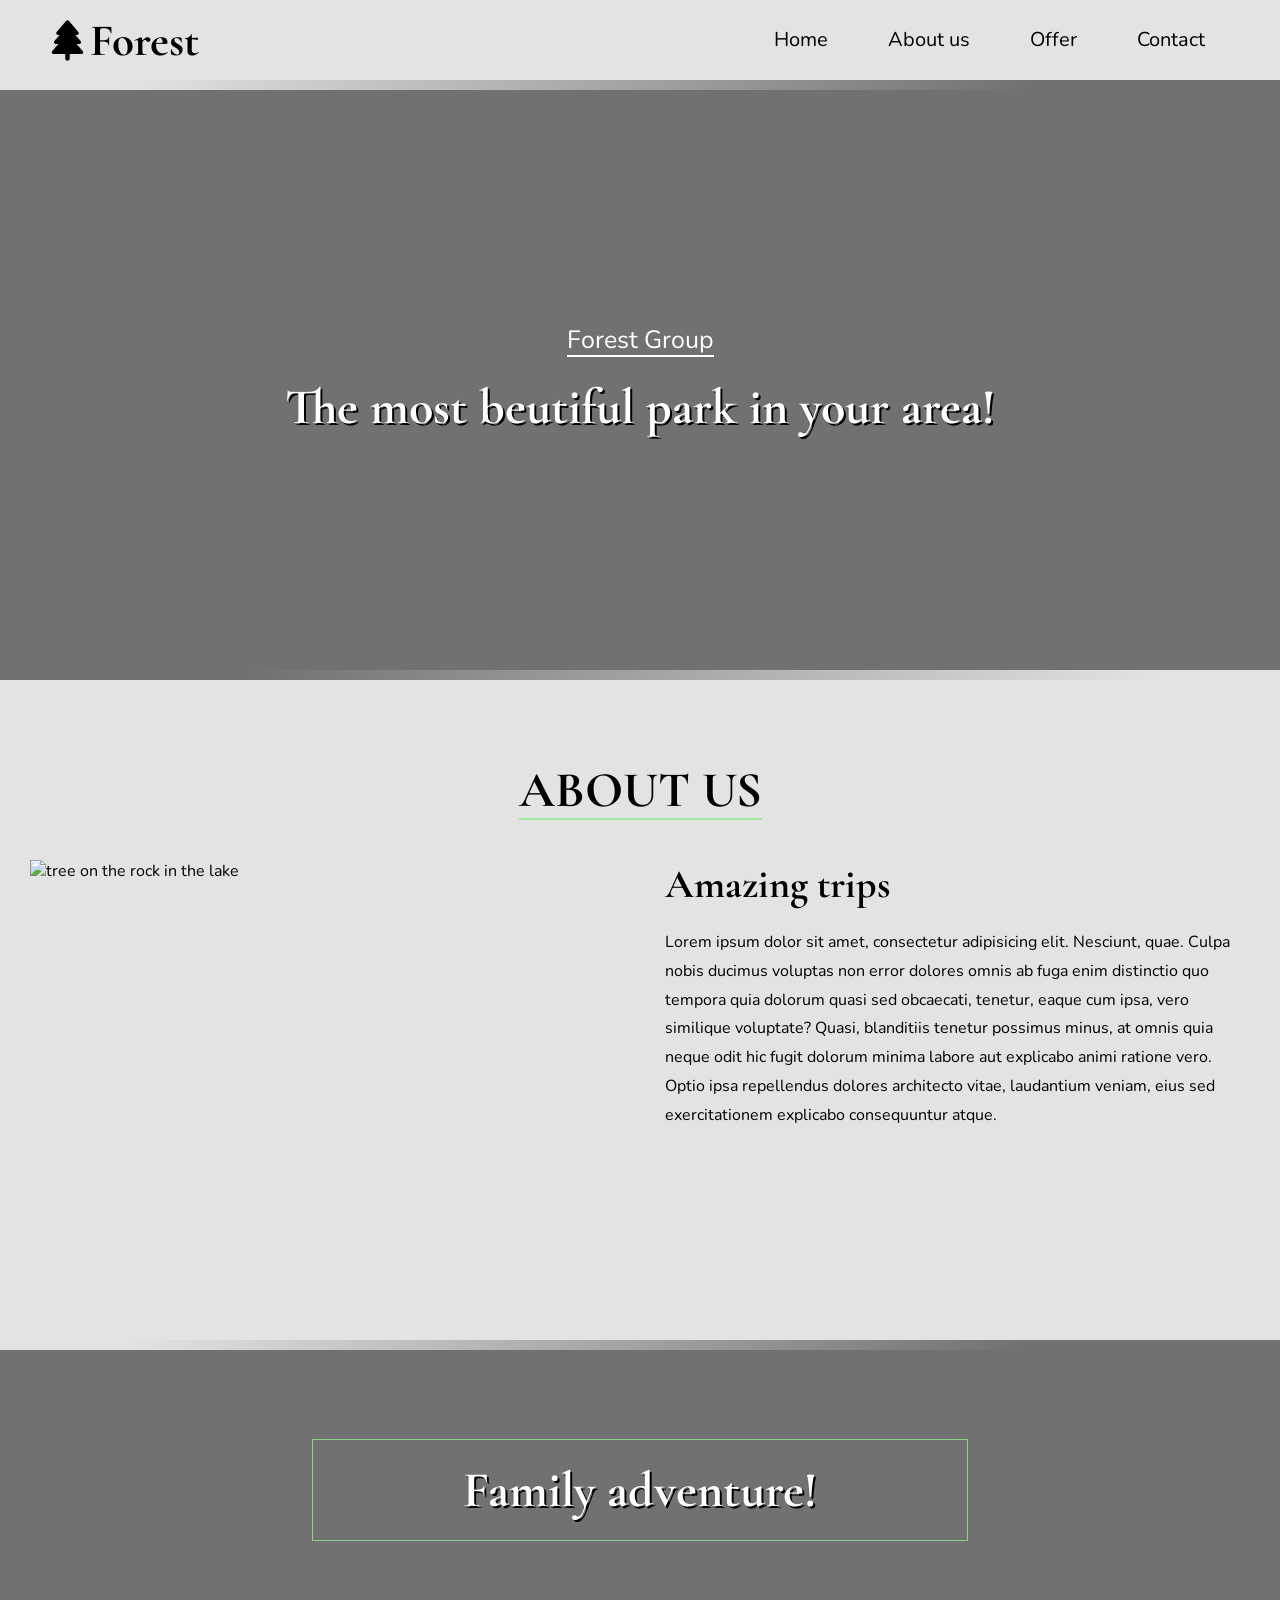
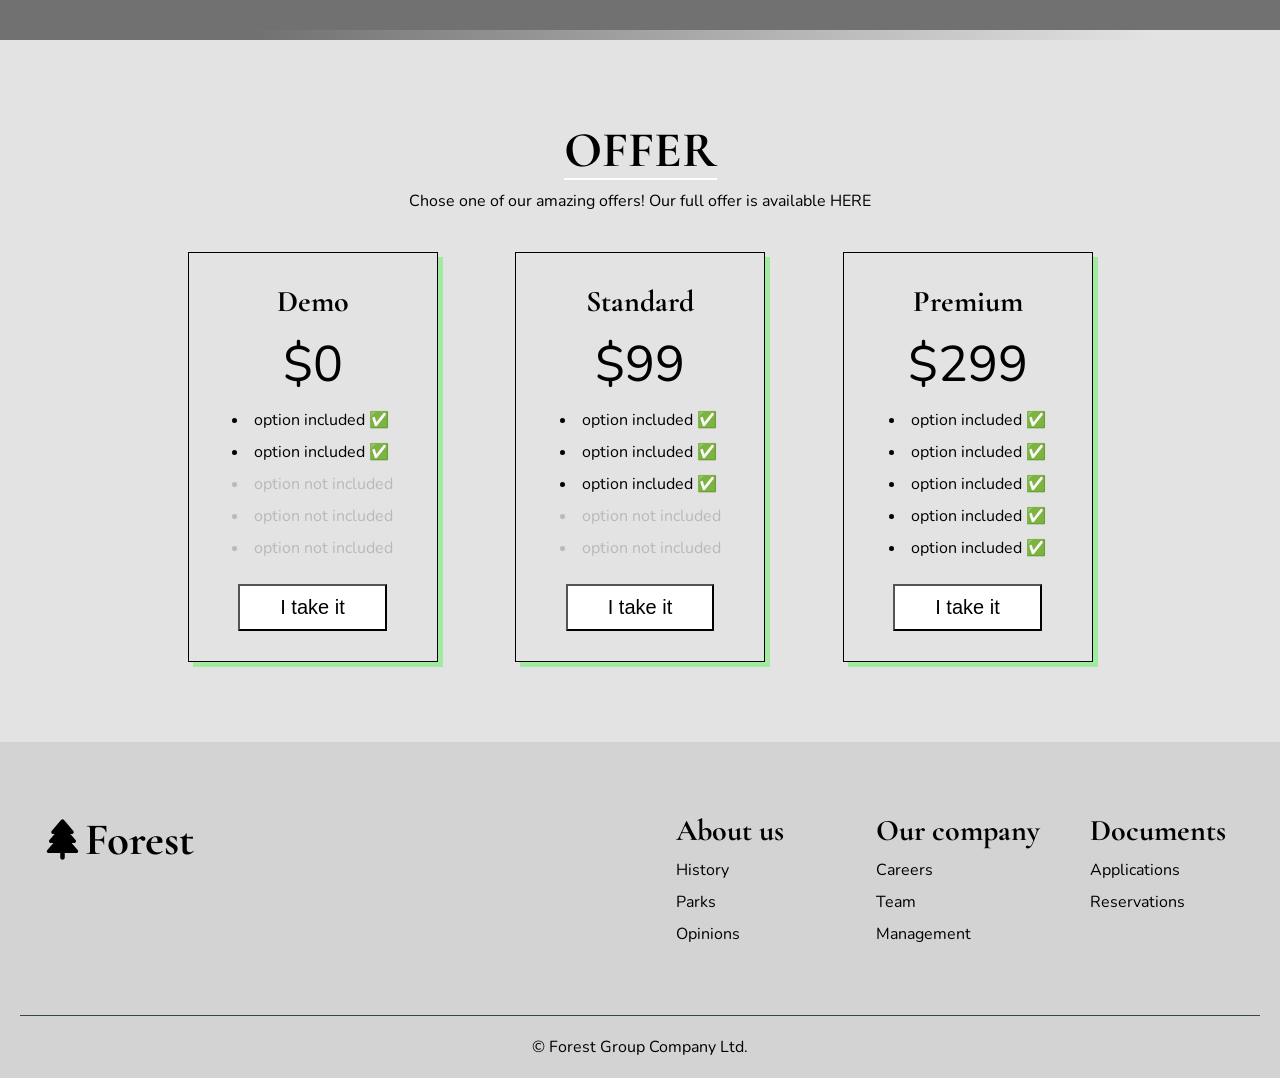
==== Web_dev_course_4/forest_project/index.html @ b1a48a20 "uploading all files from the course" ====
<!DOCTYPE html>
<html lang="pl">

<head>
    <meta charset="UTF-8">
    <meta name="viewport" content="width=device-width, initial-scale=1.0">
    <title>Forest</title>
    <script src="https://kit.fontawesome.com/57600044db.js" crossorigin="anonymous"></script>
    <link rel="preconnect" href="https://fonts.googleapis.com">
    <link rel="preconnect" href="https://fonts.gstatic.com" crossorigin>
    <link href="https://fonts.googleapis.com/css2?family=Cormorant+Garamond:ital,wght@0,300..700;1,300..700&family=Nunito:ital,wght@0,200..1000;1,200..1000&display=swap" rel="stylesheet">
    <link rel="stylesheet" href="./css/main.css">

</head>

<body>
    <header>
        <div class="wrapper">
            <div class="logo-container">
                <div class="logo">
                    <a href="#home">
                        <img src="./img/tree-solid-full.svg" alt="tree logo">
                        <span>Forest</span>
                    </a>
                </div>
            </div>
            <div class="nav-container">
                <nav>
                    <ul>
                        <li>
                            <a href="#home"><span>Home</span></a>
                        </li>
                        <li>
                            <a href="#about-us"><span>About us</span></a>
                        </li>
                        <li>
                            <a href="#offer"><span>Offer</span></a>
                        </li>
                        <li>
                            <a href="#contact"><span>Contact</span></a>
                        </li>
                    </ul>
                </nav>

            </div>
            <div class="nav-burger">
                <span class="line"></span>
            </div>
        </div>
    </header>
    <main>
        <div id="home" class="hero hero-main">
            <div class="hero-bg"></div>
            <div class="hero-text hero-main-text wrapper">
                <p>Forest Group</p>
                <h1>The most beutiful park in your area!</h1>
            </div>
        </div>
        <div id="about-us" class="about_us wrapper">
            <h1>ABOUT US</h1>
            <div class="about_us-desc">
                <img src="https://cdn.pixabay.com/photo/2018/01/21/01/17/waters-3095682_1280.jpg" alt="tree on the rock in the lake">
                <div>
                    <h2>Amazing trips</h2>
                    <p>Lorem ipsum dolor sit amet, consectetur adipisicing elit. Nesciunt, quae. Culpa nobis ducimus voluptas non error dolores omnis ab fuga enim distinctio quo tempora quia dolorum quasi sed obcaecati, tenetur, eaque cum ipsa, vero similique voluptate? Quasi, blanditiis tenetur possimus minus, at omnis quia neque odit hic fugit dolorum minima labore aut explicabo animi ratione vero. Optio ipsa repellendus dolores architecto vitae, laudantium veniam, eius sed exercitationem explicabo consequuntur atque.</p>
                </div>
            </div>
        </div>
        <div id="home" class="hero hero-button">
            <div class="hero-bg"></div>
            <div class="hero-text hero-button-text wrapper">
                <h1>Family adventure!</h1>
            </div>
        </div>
        <div id="offer" class="wrapper">
            <h1>OFFER</h1>
            <p>Chose one of our amazing offers! Our full offer is available <a href="./offer.html">HERE</a></p>
            <div class="offers">
                <div class="offer">
                    <h3>Demo</h3>
                    <p class="price">$0</p>
                    <ul>
                        <li class="in-package">option included ✅</li>
                        <li class="in-package">option included ✅</li>
                        <li class="out-of-package">option not included</li>
                        <li class="out-of-package">option not included</li>
                        <li class="out-of-package">option not included</li>
                    </ul>
                    <button>I take it</button>
                </div>
                <div class="offer">
                    <h3>Standard</h3>
                    <p class="price">$99</p>
                    <ul>
                        <li class="in-package">option included ✅</li>
                        <li class="in-package">option included ✅</li>
                        <li class="in-package">option included ✅</li>
                        <li class="out-of-package">option not included</li>
                        <li class="out-of-package">option not included</li>
                    </ul>
                    <button>I take it</button>
                </div>
                <div class="offer">
                    <h3>Premium</h3>
                    <p class="price">$299</p>
                    <ul>
                        <li class="in-package">option included ✅</li>
                        <li class="in-package">option included ✅</li>
                        <li class="in-package">option included ✅</li>
                        <li class="in-package">option included ✅</li>
                        <li class="in-package">option included ✅</li>
                    </ul>
                    <button>I take it</button>
                </div>
            </div>
        </div>
        <footer>
            <div class="wrapper">
                <div class="logo-container">
                    <div class="logo">
                        <a href="#home">
                            <img src="./img/tree-solid-full.svg" alt="tree logo">
                            <span>Forest</span>
                        </a>
                    </div>
                </div>
                <div class="site-map">
                    <div class="site-map_about-us">
                        <h3>About us</h3>
                        <ul>
                            <li>History</li>
                            <li>Parks</li>
                            <li>Opinions</li>
                        </ul>
                    </div>
                    <div class="site-map_our-company">
                        <h3>Our company</h3>
                        <ul>
                            <li>Careers</li>
                            <li>Team</li>
                            <li>Management</li>
                        </ul>
                    </div>
                    <div class="site-map_documents">
                        <h3>Documents</h3>
                        <ul>
                            <li>Applications</li>
                            <li>Reservations</li>
                        </ul>
                    </div>
                </div>
            </div>
            <div class="copyright">
                <p>&copy Forest Group Company Ltd.</p>
            </div>
        </footer>
    </main>
    <script src="./js/main.js"></script>
</body>

</html>
---- Web_dev_course_4/forest_project/css/main.css ----
*,
*::after,
*::before {
  box-sizing: border-box;
  margin: 0;
  padding: 0;
}

html {
  font-size: 62.5%;
  scroll-behavior: smooth;
}

h1 {
  font-size: 5rem;
}

h2 {
  font-size: 4rem;
}

h3 {
  font-size: 3rem;
}

h4 {
  font-size: 2.5rem;
}

h5 {
  font-size: 2.2rem;
}

h6 {
  font-size: 2rem;
}

a {
  text-decoration: none;
  color: black;
}

button {
  cursor: pointer;
}

textarea {
  resize: vertical;
}

table {
  border-collapse: collapse;
  border-spacing: 0;
}

ul {
  list-style-position: inside;
}

@media (max-width: 500px) {
  h1 {
    font-size: 4rem;
  }
  h2 {
    font-size: 3rem;
  }
  h3 {
    font-size: 2.5rem;
  }
  h4 {
    font-size: 2.2rem;
  }
  h5 {
    font-size: 2rem;
  }
  h6 {
    font-size: 1.8rem;
  }
}
body {
  background-color: #e3e3e3;
  font-family: "Nunito";
  font-size: 1.6rem;
  -webkit-tap-highlight-color: rgba(144, 238, 144, 0.4);
}

body::-moz-selection {
  background-color: rgba(144, 238, 144, 0.4);
}

body::selection {
  background-color: rgba(144, 238, 144, 0.4);
}

h1,
h2,
h3,
h3,
h5,
h6,
.logo {
  font-family: "Cormorant Garamond";
}

a {
  transition: 0.5s color;
}

.wrapper {
  position: relative;
  height: 100%;
  display: flex;
  margin: 0 auto;
  max-width: 1300px;
}

.hide {
  top: -80px;
}

header {
  position: sticky;
  top: 0;
  width: 100%;
  height: 80px;
  padding: 0 45px;
  background-color: #e3e3e3;
  transition: top 0.3s;
  z-index: 2;
}
header .wrapper {
  justify-content: space-between;
}
header .wrapper .logo-container {
  display: flex;
}
header .wrapper .logo-container .logo {
  display: flex;
  align-items: center;
}
header .wrapper .logo-container .logo a {
  display: flex;
  align-items: center;
  font-size: 4.5rem;
  font-weight: bold;
  cursor: pointer;
}
header .wrapper .logo-container .logo a img {
  height: 4.5rem;
}
header .wrapper .nav-container {
  display: flex;
  justify-content: flex-end;
}
header .wrapper .nav-container nav ul {
  display: flex;
}
header .wrapper .nav-container nav ul li {
  list-style: none;
}
header .wrapper .nav-container nav ul li a {
  display: block;
  padding: 0 30px;
  line-height: 80px;
  transition: 0.5s background-color;
  font-size: 2rem;
}
header .wrapper .nav-container nav ul li a:hover, header .wrapper .nav-container nav ul li a:active, header .wrapper .nav-container nav ul li a:focus-visible {
  background-color: rgba(144, 238, 144, 0.8);
}
header .wrapper .nav-burger {
  position: absolute;
  display: none;
  align-items: center;
  justify-content: center;
  padding: 5px;
  top: 17.5px;
  right: 0;
  height: 45px;
  cursor: pointer;
}
header .wrapper .nav-burger .line,
header .wrapper .nav-burger .line::before,
header .wrapper .nav-burger .line::after {
  content: "";
  display: block;
  position: absolute;
  width: 45px;
  height: 4px;
  background: black;
  transition: transform 0.5s, top 0.3s, background 0.3s;
  transform-origin: center;
}
header .wrapper .nav-burger .line {
  position: relative;
}
header .wrapper .nav-burger .line::before {
  top: -15px;
}
header .wrapper .nav-burger .line::after {
  top: 15px;
}
header .wrapper .nav-burger .burger-x {
  background: transparent;
}
header .wrapper .nav-burger .burger-x::before {
  top: 0;
  transform: rotate(45deg);
}
header .wrapper .nav-burger .burger-x::after {
  top: 0;
  transform: rotate(-45deg);
}

.hero {
  position: relative;
  background-size: cover;
  background-position: center;
}
.hero::before, .hero::after {
  content: "";
  position: absolute;
  left: 0;
  right: 0;
  z-index: 1;
}
.hero::before {
  top: 0;
  height: 10px;
  background: linear-gradient(135deg, #e3e3e3 10%, transparent 80%);
}
.hero::after {
  bottom: 0;
  height: 10px;
  background: linear-gradient(-135deg, #e3e3e3 10%, transparent 80%);
}
.hero-bg {
  position: absolute;
  z-index: 0;
  width: 100%;
  height: 100%;
  background-color: rgba(0, 0, 0, 0.5);
}
.hero-text {
  justify-content: center;
  align-items: center;
  flex-direction: column;
  font-size: 25px;
  color: white;
}
.hero-text p,
.hero-text h1 {
  z-index: 1;
}
.hero-text p {
  position: relative;
}
.hero-text p::after {
  content: "";
  position: absolute;
  bottom: 0;
  left: 0;
  width: 100%;
  border: 1px solid white;
}
.hero-text h1 {
  text-shadow: 2px 2px black;
}

.hero-main {
  background-image: url("https://cdn.pixabay.com/photo/2016/11/08/04/49/jungle-1807476_1280.jpg");
}
.hero-main-text {
  min-height: 600px;
}
.hero-main-text h1 {
  margin-top: 20px;
}

.hero-button {
  background-image: url("https://cdn.pixabay.com/photo/2020/11/28/19/18/girl-5785590_1280.jpg");
}
.hero-button-text {
  min-height: 300px;
}
.hero-button-text h1 {
  padding: 20px 150px;
  border: 1px solid rgba(144, 238, 144, 0.8);
}

.about_us {
  padding: 50px 30px;
  margin: 30px auto;
  align-items: center;
  flex-direction: column;
}
.about_us h1 {
  position: relative;
  margin-bottom: 40px;
}
.about_us h1::after {
  content: "";
  position: absolute;
  bottom: 0;
  right: 0;
  width: 100%;
  border: 1px solid rgba(144, 238, 144, 0.8);
}
.about_us-desc {
  display: flex;
  height: 400px;
}
.about_us-desc img {
  width: 50%;
  margin-right: 50px;
  -o-object-fit: cover;
     object-fit: cover;
}
.about_us-desc div {
  width: 50%;
}
.about_us-desc div h2 {
  margin-bottom: 20px;
}
.about_us-desc div p {
  height: 80%;
  overflow: hidden;
  line-height: 1.8;
}

#offer {
  padding: 50px 20px;
  margin: 30px auto;
  align-items: center;
  flex-direction: column;
}
#offer h1 {
  position: relative;
  margin-bottom: 10px;
}
#offer h1::after {
  content: "";
  position: absolute;
  bottom: 0;
  right: 0;
  width: 100%;
  border: 1px solid white;
}
#offer > p {
  margin-bottom: 40px;
}
#offer .offers {
  width: 100%;
  max-width: 1000px;
  display: flex;
  flex-wrap: wrap;
  gap: 30px;
  justify-content: space-evenly;
}
#offer .offers .offer {
  display: flex;
  flex-direction: column;
  align-items: center;
  min-width: 250px;
  padding: 30px;
  border: 1px solid black;
  box-shadow: 5px 5px rgba(144, 238, 144, 0.8);
  transition: background-color 0.3s;
}
#offer .offers .offer h3 {
  margin-bottom: 10px;
}
#offer .offers .offer p {
  font-size: 5rem;
}
#offer .offers .offer ul li {
  margin: 10px 0;
}
#offer .offers .offer ul .out-of-package {
  color: rgb(185, 185, 185);
}
#offer .offers .offer button {
  margin-top: 15px;
  padding: 10px 40px;
  background-color: #fff;
  transition: background-color 0.3s;
  font-size: 2rem;
}
#offer .offers .offer button:hover {
  background-color: rgba(144, 238, 144, 0.8);
}

footer {
  width: 100%;
  padding: 0 20px;
  background-color: #d3d3d3;
}
footer .wrapper {
  justify-content: space-between;
  padding: 70px 20px;
}
footer .wrapper .logo-container {
  display: flex;
}
footer .wrapper .logo-container .logo {
  display: flex;
  align-items: flex-start;
}
footer .wrapper .logo-container .logo a {
  display: flex;
  align-items: center;
  font-size: 4.5rem;
  font-weight: bold;
  cursor: pointer;
}
footer .wrapper .logo-container .logo a img {
  height: 4.5rem;
}
footer .wrapper .site-map {
  display: flex;
  justify-content: center;
  flex-wrap: wrap;
  gap: 30px 50px;
}
footer .wrapper .site-map div {
  min-width: 150px;
}
footer .wrapper .site-map div ul {
  list-style: none;
}
footer .wrapper .site-map div ul li {
  margin-top: 10px;
}
footer .copyright {
  padding: 20px 0px;
  border-top: 1px solid rgba(44, 68, 44, 0.95);
}
footer .copyright p {
  text-align: center;
}

@media (max-width: 900px) {
  header {
    padding: 0 15px;
  }
  header .wrapper .nav-container nav {
    position: fixed;
    display: flex;
    align-items: center;
    left: 0;
    width: 100%;
    height: 100vh;
    padding: 40px 0px;
    background-color: rgba(44, 68, 44, 0.95);
    transform: translateX(100%);
    transition: transform 0.6s;
    overflow-x: hidden;
  }
  header .wrapper .nav-container nav ul {
    width: 100%;
    flex-direction: column;
  }
  header .wrapper .nav-container nav ul li a {
    color: white;
    display: flex;
    justify-content: center;
    padding: 0 15px;
  }
  header .wrapper .nav-container .nav-show {
    transform: translateX(0%);
  }
  header .wrapper .nav-burger {
    display: flex;
  }
  .hero-main-text h1 {
    padding: 0 30px;
    text-align: center;
  }
  .hero-button-text h1 {
    margin: 0 40px;
    padding: 20px 60px;
    text-align: center;
  }
  .about_us-desc {
    height: auto;
    flex-direction: column;
    align-items: center;
  }
  .about_us-desc img {
    width: 100%;
    margin-right: 0;
  }
  .about_us-desc div {
    width: 100%;
    margin-top: 20px;
  }
  footer .wrapper {
    flex-direction: column;
  }
  footer .wrapper .logo-container {
    justify-content: center;
    padding-bottom: 40px;
  }
}
@media (max-width: 500px) {
  header .wrapper .logo-container .logo a {
    font-size: 3.5rem;
  }
  header .wrapper .logo-container .logo a img {
    height: 3.5rem;
  }
  .hero-button-text h1 {
    padding: 15px 30px;
  }
  #offer .offers .offer {
    width: 100%;
  }
}/*# sourceMappingURL=main.css.map */
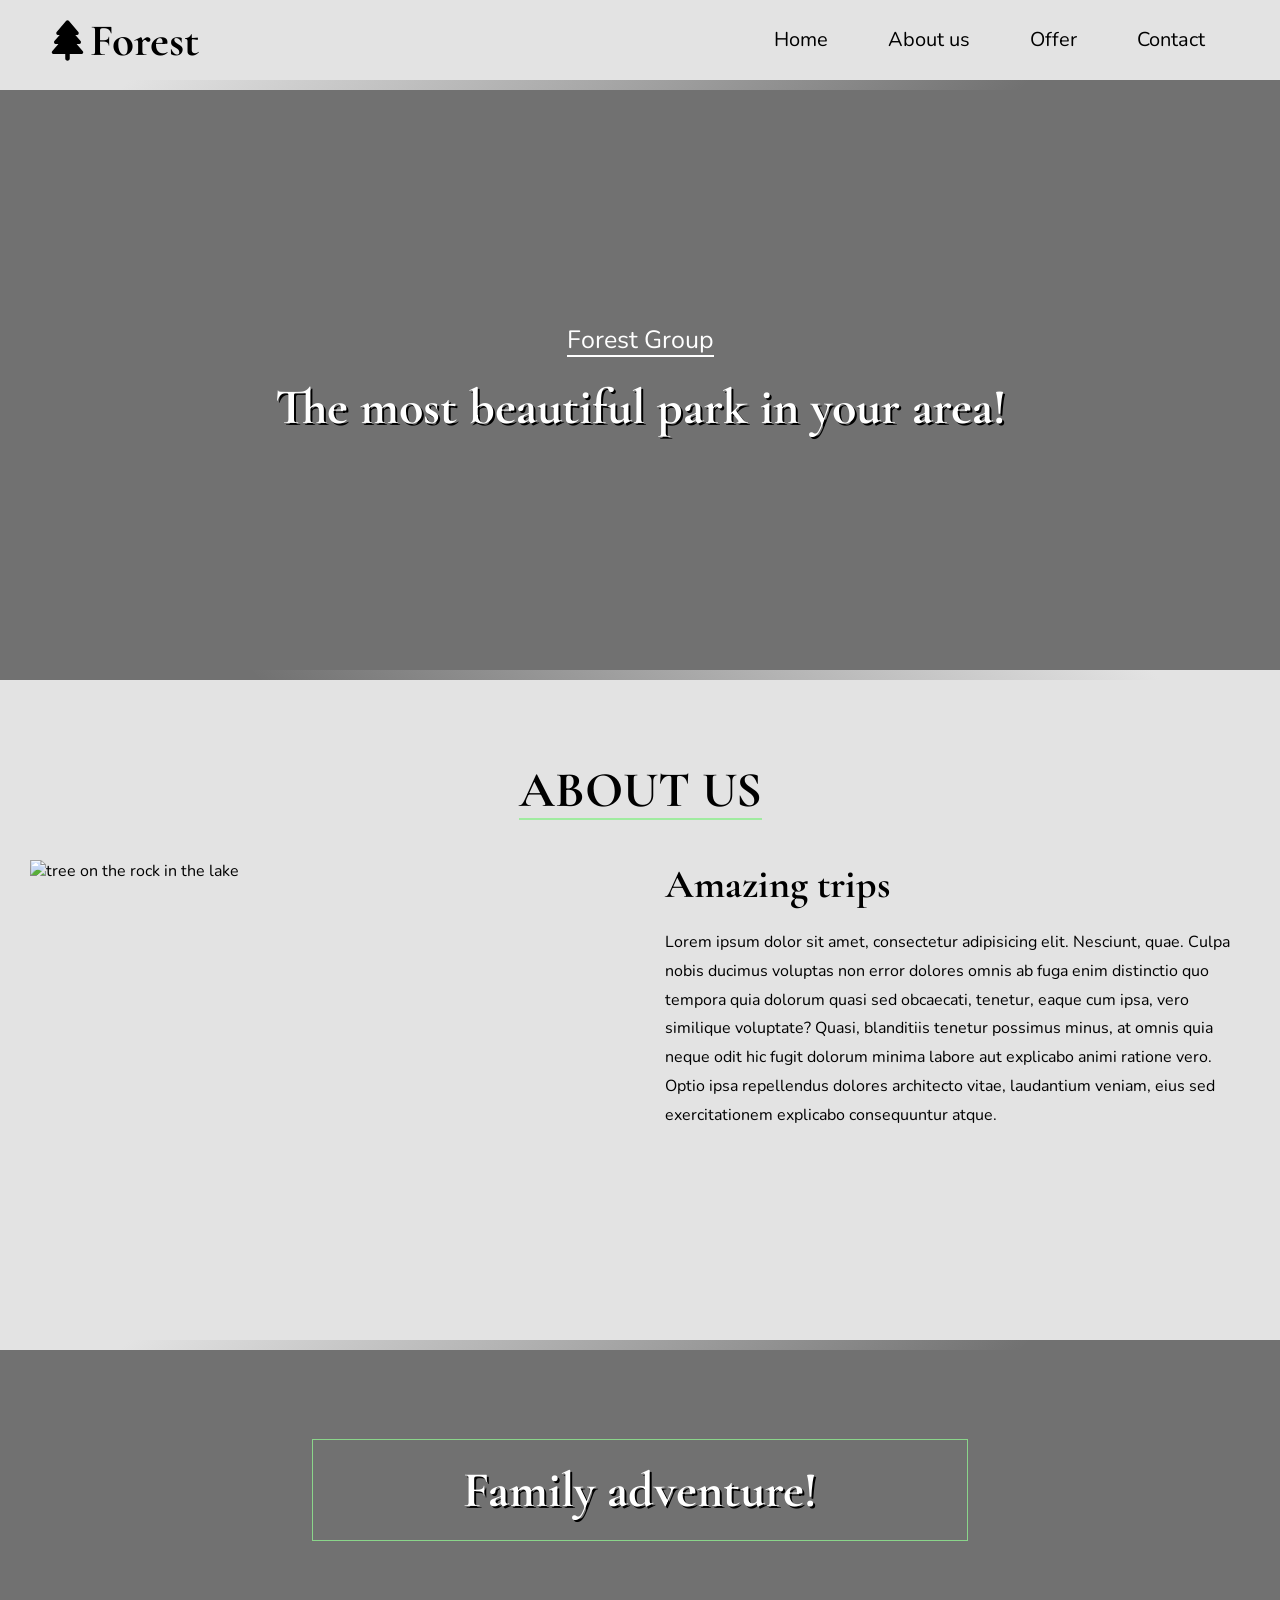
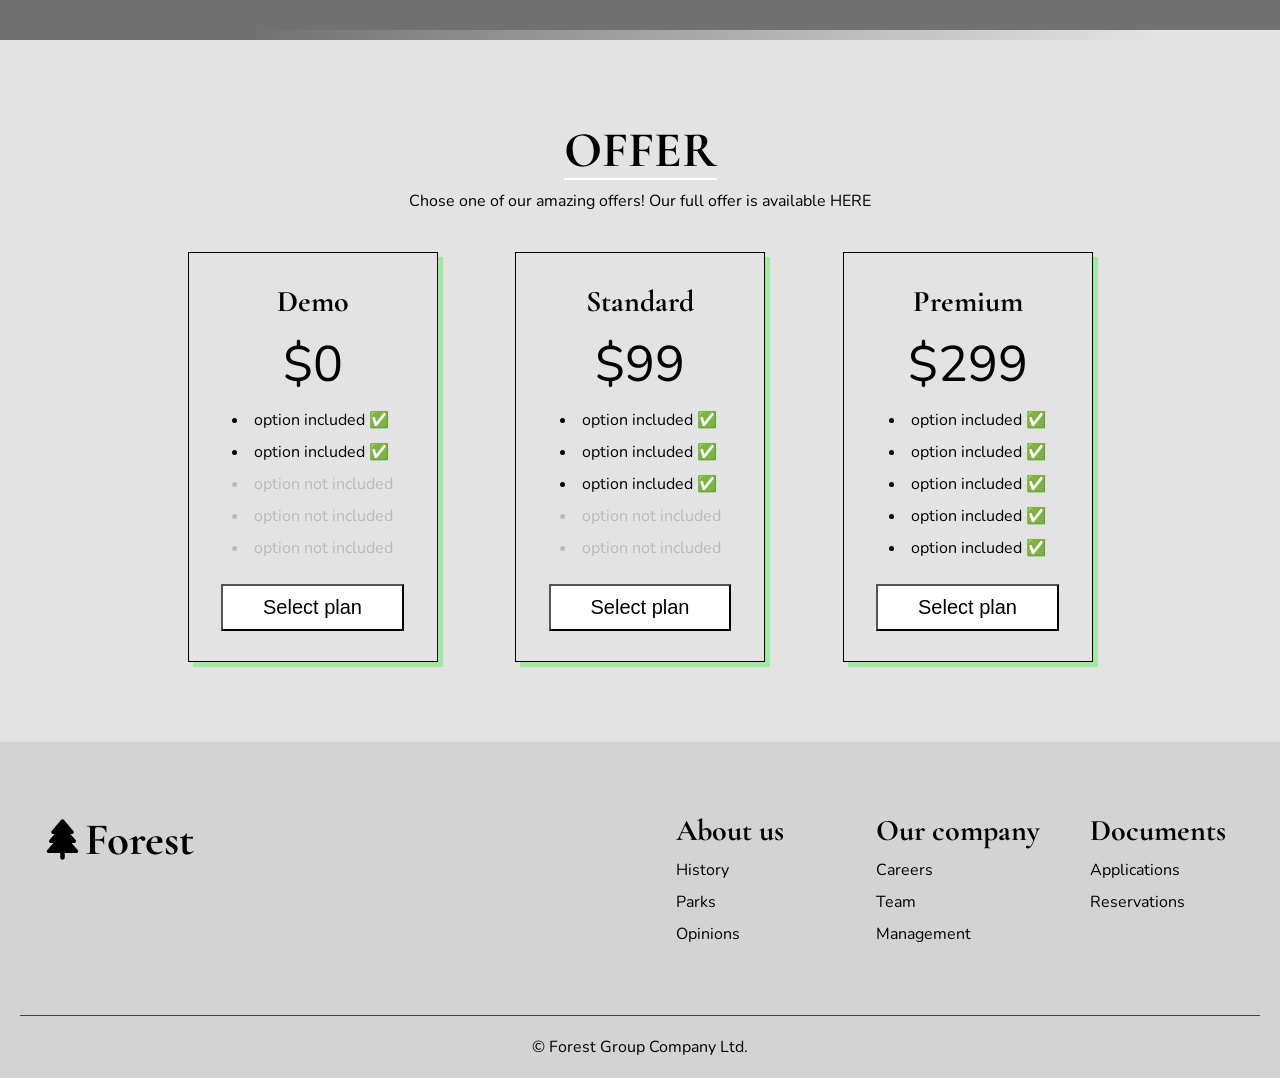
==== commit 88aeab03: "semantic update" ====
--- a/Web_dev_course_4/forest_project/index.html
+++ b/Web_dev_course_4/forest_project/index.html
@@ -1,5 +1,5 @@
 <!DOCTYPE html>
-<html lang="pl">
+<html lang="en">
 
 <head>
     <meta charset="UTF-8">
@@ -19,7 +19,7 @@
             <div class="logo-container">
                 <div class="logo">
                     <a href="#home">
-                        <img src="./img/tree-solid-full.svg" alt="tree logo">
+                        <img src="./img/tree-solid-full.svg" alt="Forest Group logo">
                         <span>Forest</span>
                     </a>
                 </div>
@@ -49,14 +49,14 @@
         </div>
     </header>
     <main>
-        <div id="home" class="hero hero-main">
+        <section id="home" class="hero hero-main">
             <div class="hero-bg"></div>
             <div class="hero-text hero-main-text wrapper">
                 <p>Forest Group</p>
-                <h1>The most beutiful park in your area!</h1>
+                <h1>The most beautiful park in your area!</h1>
             </div>
-        </div>
-        <div id="about-us" class="about_us wrapper">
+        </section>
+        <section id="about-us" class="about_us wrapper">
             <h1>ABOUT US</h1>
             <div class="about_us-desc">
                 <img src="https://cdn.pixabay.com/photo/2018/01/21/01/17/waters-3095682_1280.jpg" alt="tree on the rock in the lake">
@@ -65,14 +65,14 @@
                     <p>Lorem ipsum dolor sit amet, consectetur adipisicing elit. Nesciunt, quae. Culpa nobis ducimus voluptas non error dolores omnis ab fuga enim distinctio quo tempora quia dolorum quasi sed obcaecati, tenetur, eaque cum ipsa, vero similique voluptate? Quasi, blanditiis tenetur possimus minus, at omnis quia neque odit hic fugit dolorum minima labore aut explicabo animi ratione vero. Optio ipsa repellendus dolores architecto vitae, laudantium veniam, eius sed exercitationem explicabo consequuntur atque.</p>
                 </div>
             </div>
-        </div>
-        <div id="home" class="hero hero-button">
+        </section>
+        <section class="hero hero-button">
             <div class="hero-bg"></div>
             <div class="hero-text hero-button-text wrapper">
                 <h1>Family adventure!</h1>
             </div>
-        </div>
-        <div id="offer" class="wrapper">
+        </section>
+        <section id="offer" class="wrapper">
             <h1>OFFER</h1>
             <p>Chose one of our amazing offers! Our full offer is available <a href="./offer.html">HERE</a></p>
             <div class="offers">
@@ -86,7 +86,7 @@
                         <li class="out-of-package">option not included</li>
                         <li class="out-of-package">option not included</li>
                     </ul>
-                    <button>I take it</button>
+                    <button>Select plan</button>
                 </div>
                 <div class="offer">
                     <h3>Standard</h3>
@@ -98,7 +98,7 @@
                         <li class="out-of-package">option not included</li>
                         <li class="out-of-package">option not included</li>
                     </ul>
-                    <button>I take it</button>
+                    <button>Select plan</button>
                 </div>
                 <div class="offer">
                     <h3>Premium</h3>
@@ -110,51 +110,52 @@
                         <li class="in-package">option included ✅</li>
                         <li class="in-package">option included ✅</li>
                     </ul>
-                    <button>I take it</button>
+                    <button>Select plan</button>
+                </div>
+            </div>
+        </section>
+    </main>
+    <footer>
+        <div class="wrapper">
+            <div class="logo-container">
+                <div class="logo">
+                    <a href="#home">
+                        <img src="./img/tree-solid-full.svg" alt="Forest Group logo">
+                        <span>Forest</span>
+                    </a>
+                </div>
+            </div>
+            <div class="site-map">
+                <div class="site-map_about-us">
+                    <h3>About us</h3>
+                    <ul>
+                        <li>History</li>
+                        <li>Parks</li>
+                        <li>Opinions</li>
+                    </ul>
+                </div>
+                <div class="site-map_our-company">
+                    <h3>Our company</h3>
+                    <ul>
+                        <li>Careers</li>
+                        <li>Team</li>
+                        <li>Management</li>
+                    </ul>
+                </div>
+                <div class="site-map_documents">
+                    <h3>Documents</h3>
+                    <ul>
+                        <li>Applications</li>
+                        <li>Reservations</li>
+                    </ul>
                 </div>
             </div>
         </div>
-        <footer>
-            <div class="wrapper">
-                <div class="logo-container">
-                    <div class="logo">
-                        <a href="#home">
-                            <img src="./img/tree-solid-full.svg" alt="tree logo">
-                            <span>Forest</span>
-                        </a>
-                    </div>
-                </div>
-                <div class="site-map">
-                    <div class="site-map_about-us">
-                        <h3>About us</h3>
-                        <ul>
-                            <li>History</li>
-                            <li>Parks</li>
-                            <li>Opinions</li>
-                        </ul>
-                    </div>
-                    <div class="site-map_our-company">
-                        <h3>Our company</h3>
-                        <ul>
-                            <li>Careers</li>
-                            <li>Team</li>
-                            <li>Management</li>
-                        </ul>
-                    </div>
-                    <div class="site-map_documents">
-                        <h3>Documents</h3>
-                        <ul>
-                            <li>Applications</li>
-                            <li>Reservations</li>
-                        </ul>
-                    </div>
-                </div>
-            </div>
-            <div class="copyright">
-                <p>&copy Forest Group Company Ltd.</p>
-            </div>
-        </footer>
-    </main>
+        <div class="copyright">
+            <p>&copy; Forest Group Company Ltd.</p>
+        </div>
+    </footer>
+
     <script src="./js/main.js"></script>
 </body>
 
